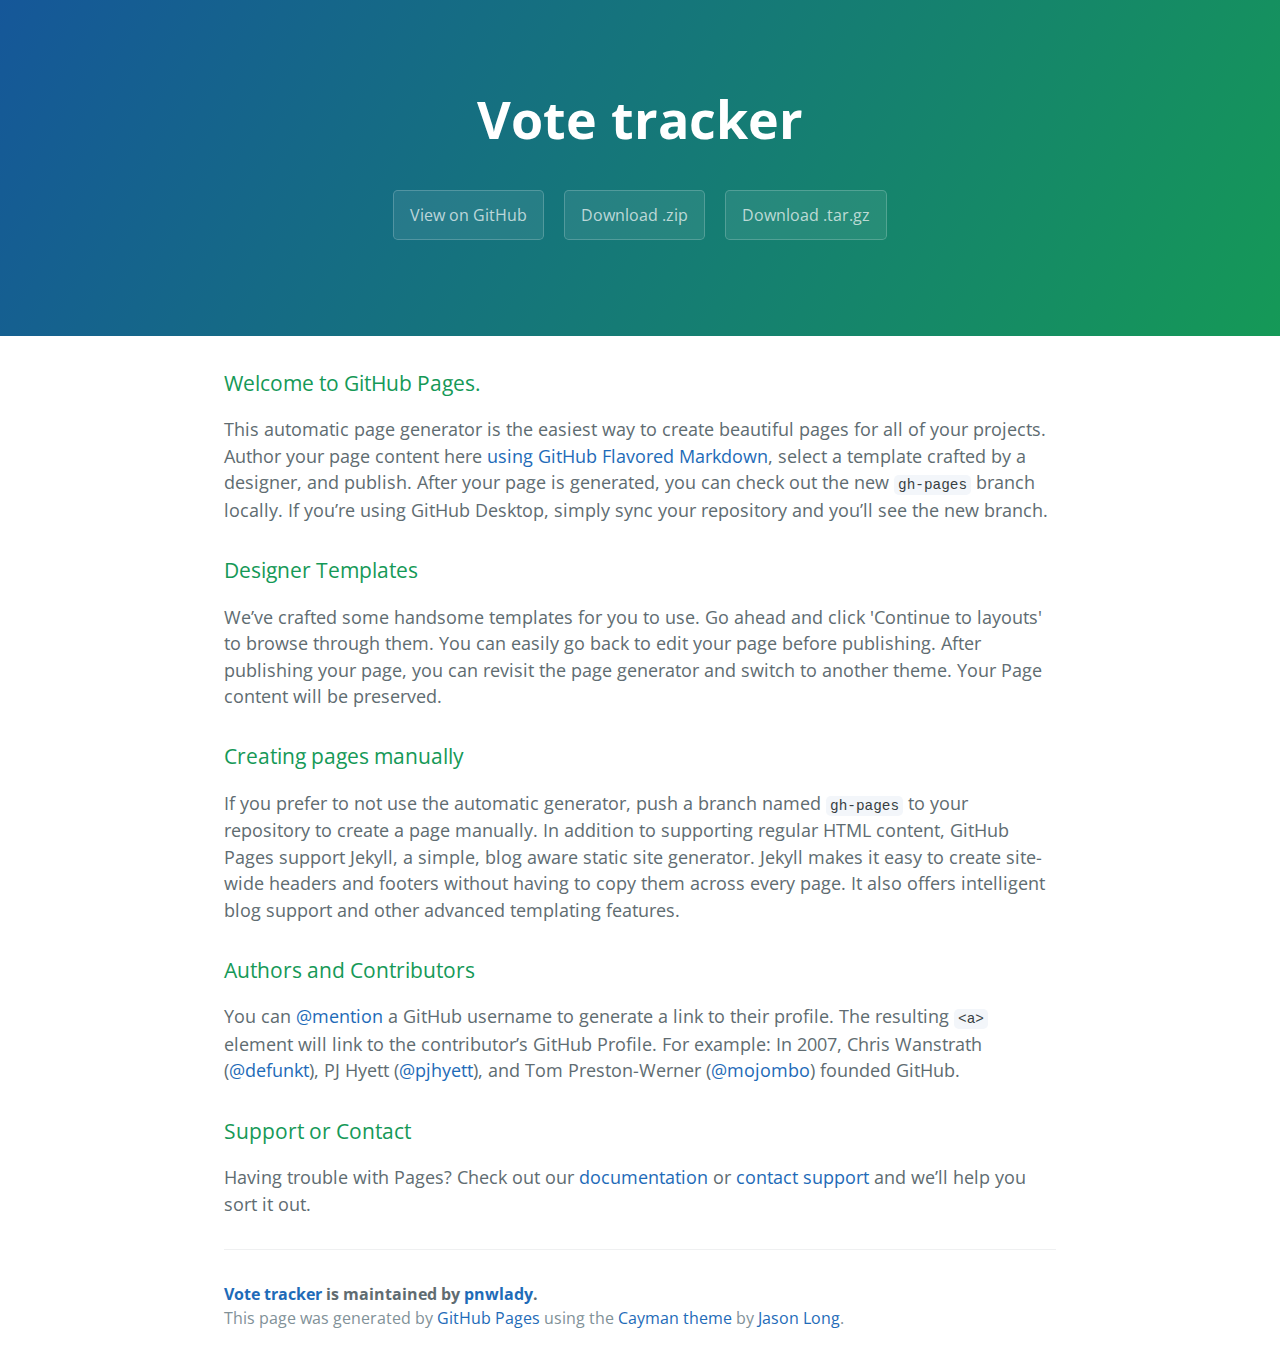
==== index.html @ 3ac80d73 "Create gh-pages branch via GitHub" ====
<!DOCTYPE html>
<html lang="en-us">
  <head>
    <meta charset="UTF-8">
    <title>Vote tracker by pnwlady</title>
    <meta name="viewport" content="width=device-width, initial-scale=1">
    <link rel="stylesheet" type="text/css" href="stylesheets/normalize.css" media="screen">
    <link href='https://fonts.googleapis.com/css?family=Open+Sans:400,700' rel='stylesheet' type='text/css'>
    <link rel="stylesheet" type="text/css" href="stylesheets/stylesheet.css" media="screen">
    <link rel="stylesheet" type="text/css" href="stylesheets/github-light.css" media="screen">
  </head>
  <body>
    <section class="page-header">
      <h1 class="project-name">Vote tracker</h1>
      <h2 class="project-tagline"></h2>
      <a href="https://github.com/pnwlady/vote_tracker" class="btn">View on GitHub</a>
      <a href="https://github.com/pnwlady/vote_tracker/zipball/master" class="btn">Download .zip</a>
      <a href="https://github.com/pnwlady/vote_tracker/tarball/master" class="btn">Download .tar.gz</a>
    </section>

    <section class="main-content">
      <h3>
<a id="welcome-to-github-pages" class="anchor" href="#welcome-to-github-pages" aria-hidden="true"><span class="octicon octicon-link"></span></a>Welcome to GitHub Pages.</h3>

<p>This automatic page generator is the easiest way to create beautiful pages for all of your projects. Author your page content here <a href="https://guides.github.com/features/mastering-markdown/">using GitHub Flavored Markdown</a>, select a template crafted by a designer, and publish. After your page is generated, you can check out the new <code>gh-pages</code> branch locally. If you’re using GitHub Desktop, simply sync your repository and you’ll see the new branch.</p>

<h3>
<a id="designer-templates" class="anchor" href="#designer-templates" aria-hidden="true"><span class="octicon octicon-link"></span></a>Designer Templates</h3>

<p>We’ve crafted some handsome templates for you to use. Go ahead and click 'Continue to layouts' to browse through them. You can easily go back to edit your page before publishing. After publishing your page, you can revisit the page generator and switch to another theme. Your Page content will be preserved.</p>

<h3>
<a id="creating-pages-manually" class="anchor" href="#creating-pages-manually" aria-hidden="true"><span class="octicon octicon-link"></span></a>Creating pages manually</h3>

<p>If you prefer to not use the automatic generator, push a branch named <code>gh-pages</code> to your repository to create a page manually. In addition to supporting regular HTML content, GitHub Pages support Jekyll, a simple, blog aware static site generator. Jekyll makes it easy to create site-wide headers and footers without having to copy them across every page. It also offers intelligent blog support and other advanced templating features.</p>

<h3>
<a id="authors-and-contributors" class="anchor" href="#authors-and-contributors" aria-hidden="true"><span class="octicon octicon-link"></span></a>Authors and Contributors</h3>

<p>You can <a href="https://github.com/blog/821" class="user-mention">@mention</a> a GitHub username to generate a link to their profile. The resulting <code>&lt;a&gt;</code> element will link to the contributor’s GitHub Profile. For example: In 2007, Chris Wanstrath (<a href="https://github.com/defunkt" class="user-mention">@defunkt</a>), PJ Hyett (<a href="https://github.com/pjhyett" class="user-mention">@pjhyett</a>), and Tom Preston-Werner (<a href="https://github.com/mojombo" class="user-mention">@mojombo</a>) founded GitHub.</p>

<h3>
<a id="support-or-contact" class="anchor" href="#support-or-contact" aria-hidden="true"><span class="octicon octicon-link"></span></a>Support or Contact</h3>

<p>Having trouble with Pages? Check out our <a href="https://help.github.com/pages">documentation</a> or <a href="https://github.com/contact">contact support</a> and we’ll help you sort it out.</p>

      <footer class="site-footer">
        <span class="site-footer-owner"><a href="https://github.com/pnwlady/vote_tracker">Vote tracker</a> is maintained by <a href="https://github.com/pnwlady">pnwlady</a>.</span>

        <span class="site-footer-credits">This page was generated by <a href="https://pages.github.com">GitHub Pages</a> using the <a href="https://github.com/jasonlong/cayman-theme">Cayman theme</a> by <a href="https://twitter.com/jasonlong">Jason Long</a>.</span>
      </footer>

    </section>

  
  </body>
</html>
---- stylesheets/stylesheet.css ----
* {
  box-sizing: border-box; }

body {
  padding: 0;
  margin: 0;
  font-family: "Open Sans", "Helvetica Neue", Helvetica, Arial, sans-serif;
  font-size: 16px;
  line-height: 1.5;
  color: #606c71; }

a {
  color: #1e6bb8;
  text-decoration: none; }
  a:hover {
    text-decoration: underline; }

.btn {
  display: inline-block;
  margin-bottom: 1rem;
  color: rgba(255, 255, 255, 0.7);
  background-color: rgba(255, 255, 255, 0.08);
  border-color: rgba(255, 255, 255, 0.2);
  border-style: solid;
  border-width: 1px;
  border-radius: 0.3rem;
  transition: color 0.2s, background-color 0.2s, border-color 0.2s; }
  .btn + .btn {
    margin-left: 1rem; }

.btn:hover {
  color: rgba(255, 255, 255, 0.8);
  text-decoration: none;
  background-color: rgba(255, 255, 255, 0.2);
  border-color: rgba(255, 255, 255, 0.3); }

@media screen and (min-width: 64em) {
  .btn {
    padding: 0.75rem 1rem; } }

@media screen and (min-width: 42em) and (max-width: 64em) {
  .btn {
    padding: 0.6rem 0.9rem;
    font-size: 0.9rem; } }

@media screen and (max-width: 42em) {
  .btn {
    display: block;
    width: 100%;
    padding: 0.75rem;
    font-size: 0.9rem; }
    .btn + .btn {
      margin-top: 1rem;
      margin-left: 0; } }

.page-header {
  color: #fff;
  text-align: center;
  background-color: #159957;
  background-image: linear-gradient(120deg, #155799, #159957); }

@media screen and (min-width: 64em) {
  .page-header {
    padding: 5rem 6rem; } }

@media screen and (min-width: 42em) and (max-width: 64em) {
  .page-header {
    padding: 3rem 4rem; } }

@media screen and (max-width: 42em) {
  .page-header {
    padding: 2rem 1rem; } }

.project-name {
  margin-top: 0;
  margin-bottom: 0.1rem; }

@media screen and (min-width: 64em) {
  .project-name {
    font-size: 3.25rem; } }

@media screen and (min-width: 42em) and (max-width: 64em) {
  .project-name {
    font-size: 2.25rem; } }

@media screen and (max-width: 42em) {
  .project-name {
    font-size: 1.75rem; } }

.project-tagline {
  margin-bottom: 2rem;
  font-weight: normal;
  opacity: 0.7; }

@media screen and (min-width: 64em) {
  .project-tagline {
    font-size: 1.25rem; } }

@media screen and (min-width: 42em) and (max-width: 64em) {
  .project-tagline {
    font-size: 1.15rem; } }

@media screen and (max-width: 42em) {
  .project-tagline {
    font-size: 1rem; } }

.main-content :first-child {
  margin-top: 0; }
.main-content img {
  max-width: 100%; }
.main-content h1, .main-content h2, .main-content h3, .main-content h4, .main-content h5, .main-content h6 {
  margin-top: 2rem;
  margin-bottom: 1rem;
  font-weight: normal;
  color: #159957; }
.main-content p {
  margin-bottom: 1em; }
.main-content code {
  padding: 2px 4px;
  font-family: Consolas, "Liberation Mono", Menlo, Courier, monospace;
  font-size: 0.9rem;
  color: #383e41;
  background-color: #f3f6fa;
  border-radius: 0.3rem; }
.main-content pre {
  padding: 0.8rem;
  margin-top: 0;
  margin-bottom: 1rem;
  font: 1rem Consolas, "Liberation Mono", Menlo, Courier, monospace;
  color: #567482;
  word-wrap: normal;
  background-color: #f3f6fa;
  border: solid 1px #dce6f0;
  border-radius: 0.3rem; }
  .main-content pre > code {
    padding: 0;
    margin: 0;
    font-size: 0.9rem;
    color: #567482;
    word-break: normal;
    white-space: pre;
    background: transparent;
    border: 0; }
.main-content .highlight {
  margin-bottom: 1rem; }
  .main-content .highlight pre {
    margin-bottom: 0;
    word-break: normal; }
.main-content .highlight pre, .main-content pre {
  padding: 0.8rem;
  overflow: auto;
  font-size: 0.9rem;
  line-height: 1.45;
  border-radius: 0.3rem; }
.main-content pre code, .main-content pre tt {
  display: inline;
  max-width: initial;
  padding: 0;
  margin: 0;
  overflow: initial;
  line-height: inherit;
  word-wrap: normal;
  background-color: transparent;
  border: 0; }
  .main-content pre code:before, .main-content pre code:after, .main-content pre tt:before, .main-content pre tt:after {
    content: normal; }
.main-content ul, .main-content ol {
  margin-top: 0; }
.main-content blockquote {
  padding: 0 1rem;
  margin-left: 0;
  color: #819198;
  border-left: 0.3rem solid #dce6f0; }
  .main-content blockquote > :first-child {
    margin-top: 0; }
  .main-content blockquote > :last-child {
    margin-bottom: 0; }
.main-content table {
  display: block;
  width: 100%;
  overflow: auto;
  word-break: normal;
  word-break: keep-all; }
  .main-content table th {
    font-weight: bold; }
  .main-content table th, .main-content table td {
    padding: 0.5rem 1rem;
    border: 1px solid #e9ebec; }
.main-content dl {
  padding: 0; }
  .main-content dl dt {
    padding: 0;
    margin-top: 1rem;
    font-size: 1rem;
    font-weight: bold; }
  .main-content dl dd {
    padding: 0;
    margin-bottom: 1rem; }
.main-content hr {
  height: 2px;
  padding: 0;
  margin: 1rem 0;
  background-color: #eff0f1;
  border: 0; }

@media screen and (min-width: 64em) {
  .main-content {
    max-width: 64rem;
    padding: 2rem 6rem;
    margin: 0 auto;
    font-size: 1.1rem; } }

@media screen and (min-width: 42em) and (max-width: 64em) {
  .main-content {
    padding: 2rem 4rem;
    font-size: 1.1rem; } }

@media screen and (max-width: 42em) {
  .main-content {
    padding: 2rem 1rem;
    font-size: 1rem; } }

.site-footer {
  padding-top: 2rem;
  margin-top: 2rem;
  border-top: solid 1px #eff0f1; }

.site-footer-owner {
  display: block;
  font-weight: bold; }

.site-footer-credits {
  color: #819198; }

@media screen and (min-width: 64em) {
  .site-footer {
    font-size: 1rem; } }

@media screen and (min-width: 42em) and (max-width: 64em) {
  .site-footer {
    font-size: 1rem; } }

@media screen and (max-width: 42em) {
  .site-footer {
    font-size: 0.9rem; } }
---- stylesheets/github-light.css ----
/*
   Copyright 2014 GitHub Inc.

   Licensed under the Apache License, Version 2.0 (the "License");
   you may not use this file except in compliance with the License.
   You may obtain a copy of the License at

       http://www.apache.org/licenses/LICENSE-2.0

   Unless required by applicable law or agreed to in writing, software
   distributed under the License is distributed on an "AS IS" BASIS,
   WITHOUT WARRANTIES OR CONDITIONS OF ANY KIND, either express or implied.
   See the License for the specific language governing permissions and
   limitations under the License.

*/

.pl-c /* comment */ {
  color: #969896;
}

.pl-c1      /* constant, markup.raw, meta.diff.header, meta.module-reference, meta.property-name, support, support.constant, support.variable, variable.other.constant */,
.pl-s .pl-v /* string variable */ {
  color: #0086b3;
}

.pl-e  /* entity */,
.pl-en /* entity.name */ {
  color: #795da3;
}

.pl-s .pl-s1 /* string source */,
.pl-smi      /* storage.modifier.import, storage.modifier.package, storage.type.java, variable.other, variable.parameter.function */ {
  color: #333;
}

.pl-ent /* entity.name.tag */ {
  color: #63a35c;
}

.pl-k /* keyword, storage, storage.type */ {
  color: #a71d5d;
}

.pl-pds              /* punctuation.definition.string, string.regexp.character-class */,
.pl-s                /* string */,
.pl-s .pl-pse .pl-s1 /* string punctuation.section.embedded source */,
.pl-sr               /* string.regexp */,
.pl-sr .pl-cce       /* string.regexp constant.character.escape */,
.pl-sr .pl-sra       /* string.regexp string.regexp.arbitrary-repitition */,
.pl-sr .pl-sre       /* string.regexp source.ruby.embedded */ {
  color: #183691;
}

.pl-v /* variable */ {
  color: #ed6a43;
}

.pl-id /* invalid.deprecated */ {
  color: #b52a1d;
}

.pl-ii /* invalid.illegal */ {
  background-color: #b52a1d;
  color: #f8f8f8;
}

.pl-sr .pl-cce /* string.regexp constant.character.escape */ {
  color: #63a35c;
  font-weight: bold;
}

.pl-ml /* markup.list */ {
  color: #693a17;
}

.pl-mh        /* markup.heading */,
.pl-mh .pl-en /* markup.heading entity.name */,
.pl-ms        /* meta.separator */ {
  color: #1d3e81;
  font-weight: bold;
}

.pl-mq /* markup.quote */ {
  color: #008080;
}

.pl-mi /* markup.italic */ {
  color: #333;
  font-style: italic;
}

.pl-mb /* markup.bold */ {
  color: #333;
  font-weight: bold;
}

.pl-md /* markup.deleted, meta.diff.header.from-file */ {
  background-color: #ffecec;
  color: #bd2c00;
}

.pl-mi1 /* markup.inserted, meta.diff.header.to-file */ {
  background-color: #eaffea;
  color: #55a532;
}

.pl-mdr /* meta.diff.range */ {
  color: #795da3;
  font-weight: bold;
}

.pl-mo /* meta.output */ {
  color: #1d3e81;
}
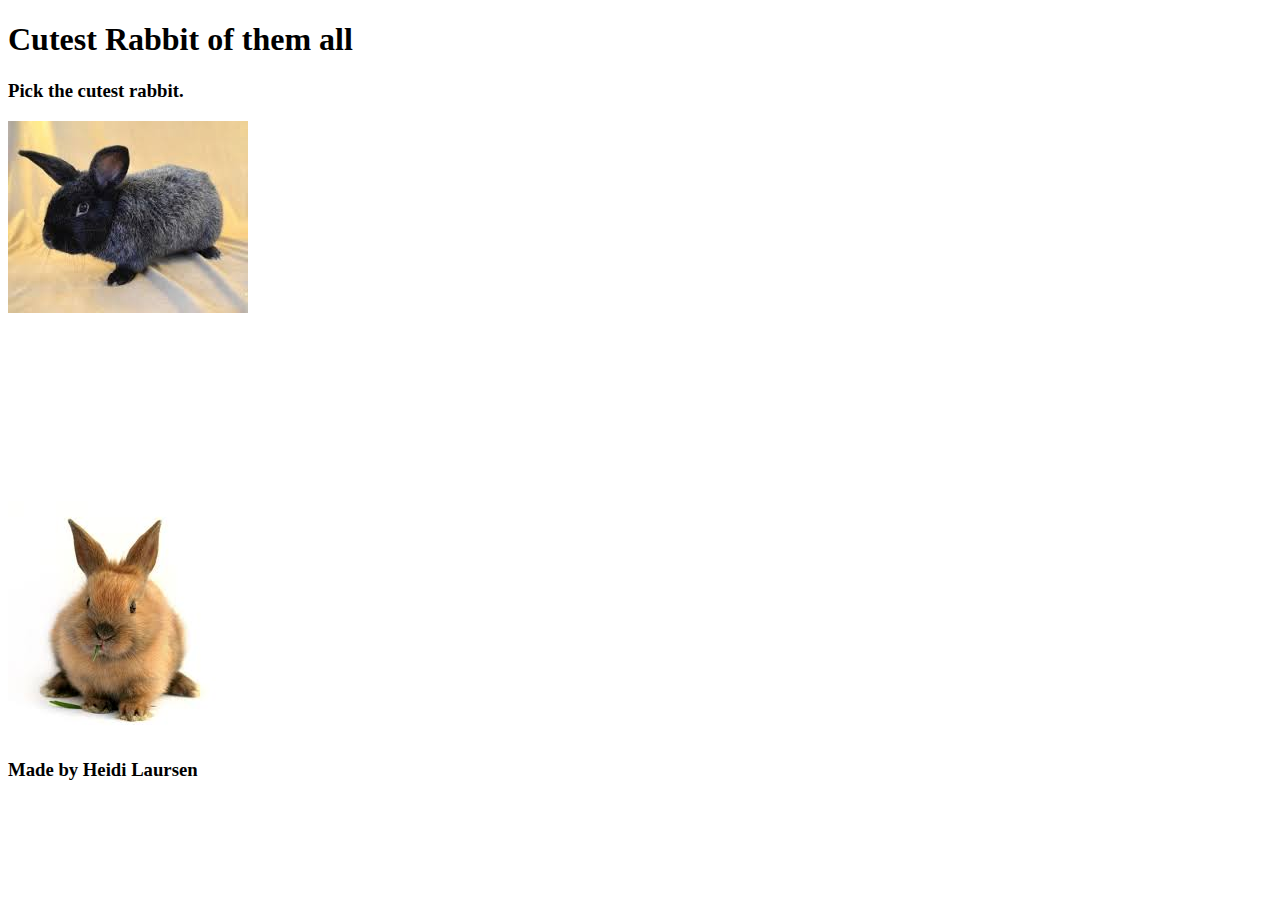
==== commit a9a75a6f: "added new index.html" ====
--- a/index.html
+++ b/index.html
@@ -1,57 +1,42 @@
 <!DOCTYPE html>
-<html lang="en-us">
+<html>
+
   <head>
+    <title>Vote Tracker Title</title>
     <meta charset="UTF-8">
-    <title>Vote tracker by pnwlady</title>
-    <meta name="viewport" content="width=device-width, initial-scale=1">
-    <link rel="stylesheet" type="text/css" href="stylesheets/normalize.css" media="screen">
-    <link href='https://fonts.googleapis.com/css?family=Open+Sans:400,700' rel='stylesheet' type='text/css'>
-    <link rel="stylesheet" type="text/css" href="stylesheets/stylesheet.css" media="screen">
-    <link rel="stylesheet" type="text/css" href="stylesheets/github-light.css" media="screen">
+    <link rel="stylesheet" type="text/css" href="css/Style.css">
+    <link href='https://fonts.googleapis.com/css?family=Bitter' rel='stylesheet' type='text/css'>
+    <script src="JS/Chart.js"></script>
   </head>
+
   <body>
-    <section class="page-header">
-      <h1 class="project-name">Vote tracker</h1>
-      <h2 class="project-tagline"></h2>
-      <a href="https://github.com/pnwlady/vote_tracker" class="btn">View on GitHub</a>
-      <a href="https://github.com/pnwlady/vote_tracker/zipball/master" class="btn">Download .zip</a>
-      <a href="https://github.com/pnwlady/vote_tracker/tarball/master" class="btn">Download .tar.gz</a>
-    </section>
+    <header>
+      <h1>Cutest Rabbit of them all</h1>
+      <h3>Pick the cutest rabbit.</h3>
+    </header>
 
-    <section class="main-content">
-      <h3>
-<a id="welcome-to-github-pages" class="anchor" href="#welcome-to-github-pages" aria-hidden="true"><span class="octicon octicon-link"></span></a>Welcome to GitHub Pages.</h3>
+    <main  class="parent">
+      <section id="box_one">
+        <article class="child">
+        <img id="img1" class="img" />
+        </article>
+      </section>
 
-<p>This automatic page generator is the easiest way to create beautiful pages for all of your projects. Author your page content here <a href="https://guides.github.com/features/mastering-markdown/">using GitHub Flavored Markdown</a>, select a template crafted by a designer, and publish. After your page is generated, you can check out the new <code>gh-pages</code> branch locally. If you’re using GitHub Desktop, simply sync your repository and you’ll see the new branch.</p>
+      <section id="box_two">
+        <article class="child">
+          <div id="chart" class="chart">
+            <canvas id="myChart" width="280" height="180"></canvas>
+          </div>
+        </article>
+      </section>
 
-<h3>
-<a id="designer-templates" class="anchor" href="#designer-templates" aria-hidden="true"><span class="octicon octicon-link"></span></a>Designer Templates</h3>
-
-<p>We’ve crafted some handsome templates for you to use. Go ahead and click 'Continue to layouts' to browse through them. You can easily go back to edit your page before publishing. After publishing your page, you can revisit the page generator and switch to another theme. Your Page content will be preserved.</p>
-
-<h3>
-<a id="creating-pages-manually" class="anchor" href="#creating-pages-manually" aria-hidden="true"><span class="octicon octicon-link"></span></a>Creating pages manually</h3>
-
-<p>If you prefer to not use the automatic generator, push a branch named <code>gh-pages</code> to your repository to create a page manually. In addition to supporting regular HTML content, GitHub Pages support Jekyll, a simple, blog aware static site generator. Jekyll makes it easy to create site-wide headers and footers without having to copy them across every page. It also offers intelligent blog support and other advanced templating features.</p>
-
-<h3>
-<a id="authors-and-contributors" class="anchor" href="#authors-and-contributors" aria-hidden="true"><span class="octicon octicon-link"></span></a>Authors and Contributors</h3>
-
-<p>You can <a href="https://github.com/blog/821" class="user-mention">@mention</a> a GitHub username to generate a link to their profile. The resulting <code>&lt;a&gt;</code> element will link to the contributor’s GitHub Profile. For example: In 2007, Chris Wanstrath (<a href="https://github.com/defunkt" class="user-mention">@defunkt</a>), PJ Hyett (<a href="https://github.com/pjhyett" class="user-mention">@pjhyett</a>), and Tom Preston-Werner (<a href="https://github.com/mojombo" class="user-mention">@mojombo</a>) founded GitHub.</p>
-
-<h3>
-<a id="support-or-contact" class="anchor" href="#support-or-contact" aria-hidden="true"><span class="octicon octicon-link"></span></a>Support or Contact</h3>
-
-<p>Having trouble with Pages? Check out our <a href="https://help.github.com/pages">documentation</a> or <a href="https://github.com/contact">contact support</a> and we’ll help you sort it out.</p>
-
-      <footer class="site-footer">
-        <span class="site-footer-owner"><a href="https://github.com/pnwlady/vote_tracker">Vote tracker</a> is maintained by <a href="https://github.com/pnwlady">pnwlady</a>.</span>
-
-        <span class="site-footer-credits">This page was generated by <a href="https://pages.github.com">GitHub Pages</a> using the <a href="https://github.com/jasonlong/cayman-theme">Cayman theme</a> by <a href="https://twitter.com/jasonlong">Jason Long</a>.</span>
-      </footer>
-
-    </section>
-
-  
+      <section id="box_three">
+        <article class="child">
+          <img id="img2" class="img" />
+        </article>
+      </section>
+    </main>
   </body>
+  <script type="text/javascript" src="JS/app.js"></script>
+  <footer class="creator"><h3>Made by Heidi Laursen</h3></footer>
 </html>
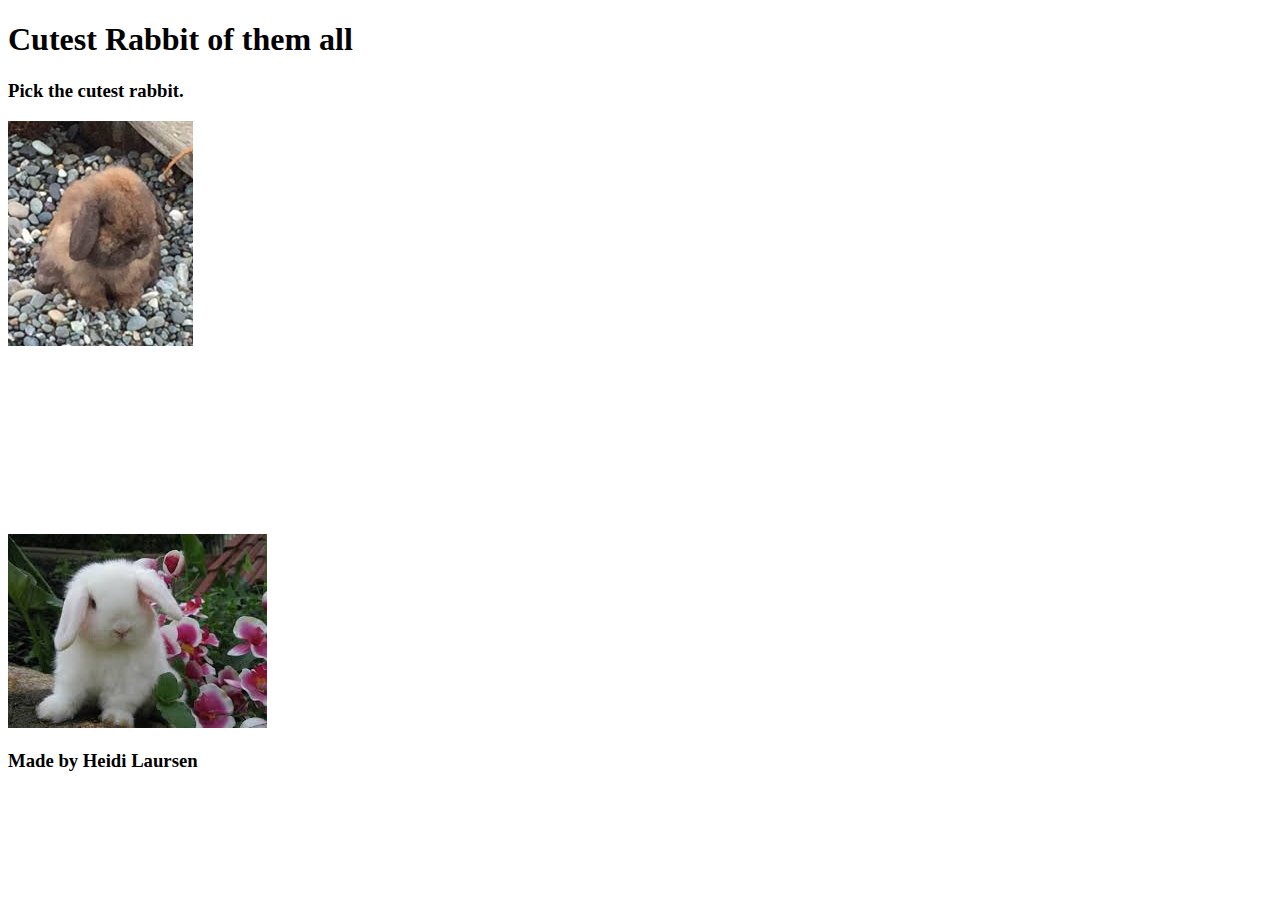
==== commit 6d595060: "erased json file" ====
--- a/index.html
+++ b/index.html
@@ -39,4 +39,6 @@
   </body>
   <script type="text/javascript" src="JS/app.js"></script>
   <footer class="creator"><h3>Made by Heidi Laursen</h3></footer>
+    </section>
+  </body>
 </html>
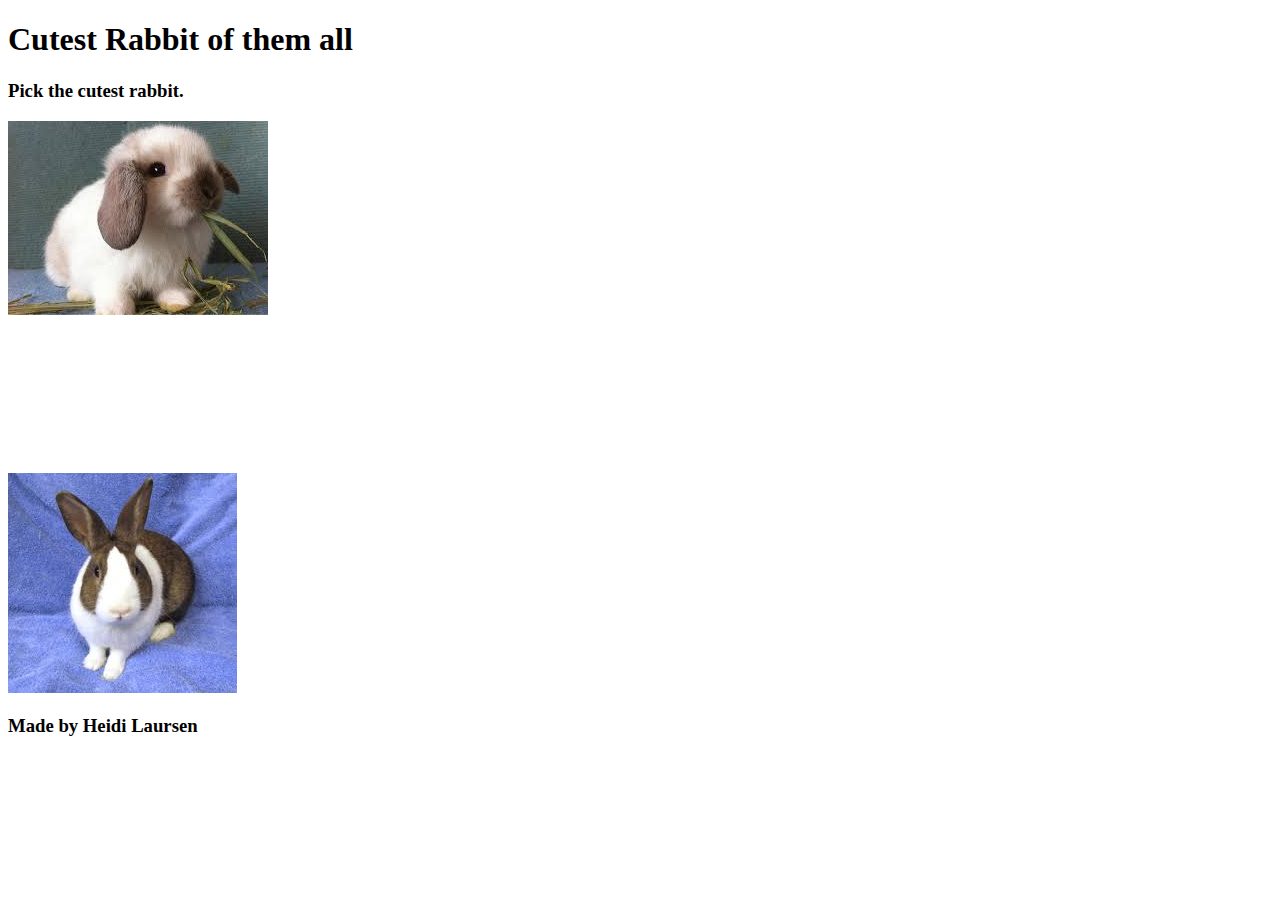
==== commit ff502cef: "fixing style" ====
--- a/index.html
+++ b/index.html
@@ -25,7 +25,7 @@
       <section id="box_two">
         <article class="child">
           <div id="chart" class="chart">
-            <canvas id="myChart" width="280" height="180"></canvas>
+            <canvas id="myChart"></canvas>
           </div>
         </article>
       </section>
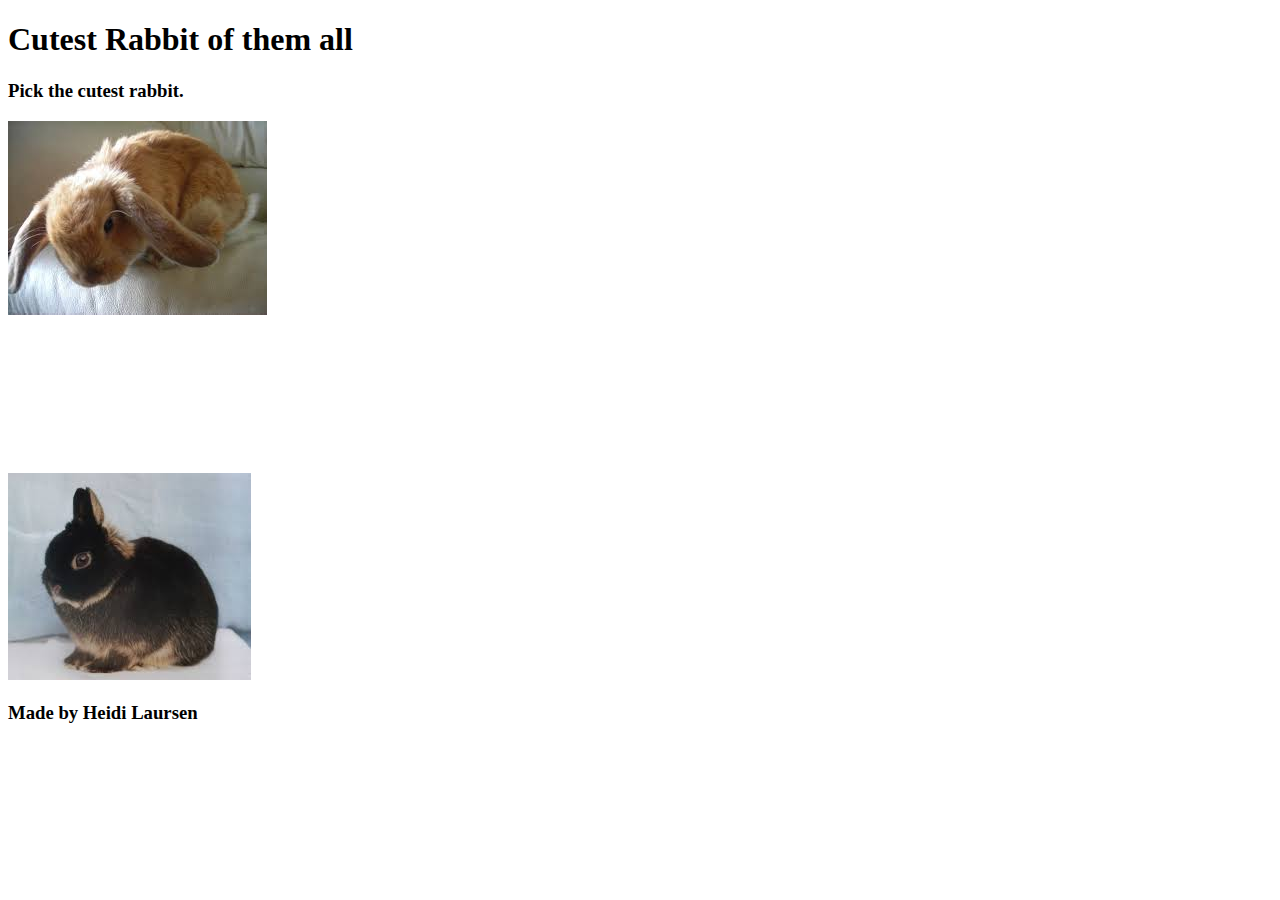
==== commit 2bec20fa: "fixing style" ====
--- a/index.html
+++ b/index.html
@@ -4,7 +4,7 @@
   <head>
     <title>Vote Tracker Title</title>
     <meta charset="UTF-8">
-    <link rel="stylesheet" type="text/css" href="css/Style.css">
+    <link rel="stylesheet" type="text/css" href="css/style.css">
     <link href='https://fonts.googleapis.com/css?family=Bitter' rel='stylesheet' type='text/css'>
     <script src="JS/Chart.js"></script>
   </head>
